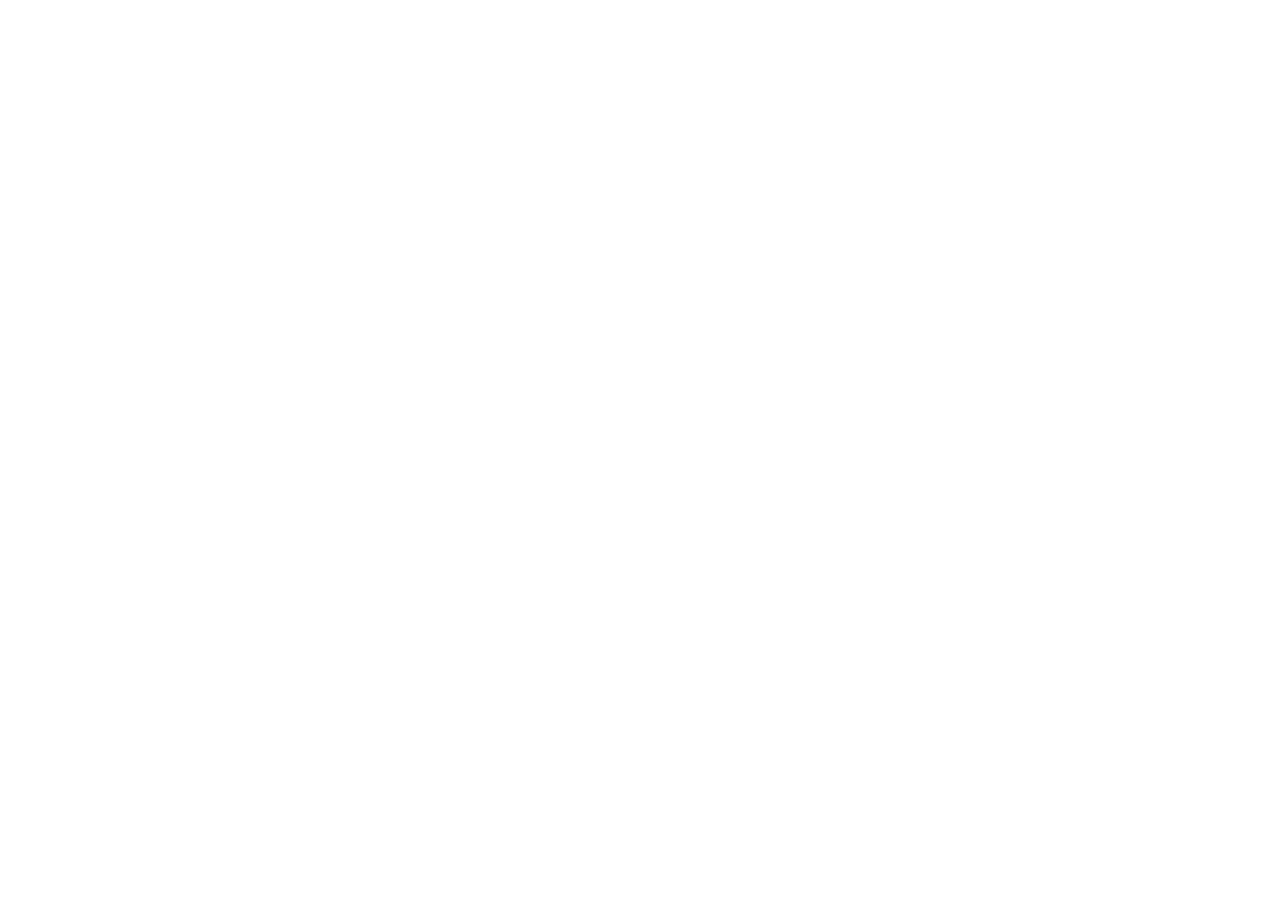
==== analogclock/index.html @ fedcd856 "Update SVG Course" ====
<!doctype html>
<html dir="ltr" lang="nl-be" class="no-js" prefix="og: http://ogp.me/ns#">
<head>
    <!-- CHARACTER ENCODING -->
    <meta charset="UTF-8">
    <!-- LATEST VERSION OF RENDERING ENGINE -->
    <meta http-equiv="X-UA-Compatible" content="IE=edge,chrome=1">
    <!-- MOST IMPORTANT SEO FRIENDLY TAG -->
    <title>DrDynscript HTML5 | SVG | Scalable Vector Graphics</title>
    <!-- LINK MY OWN STYLESHEET -->
    <link rel="stylesheet" href="styles/app.css">
</head>
<body>
<!--[if lt IE 7]>
<p class="chromeframe">You are using an outdated browser. <a href="http://browsehappy.com/">Upgrade your browser today</a> or <a href="http://www.google.com/chromeframe/?redirect=true">install Google Chrome Frame</a> to better experience this site.</p>
<![endif]-->

<!-- BOTTOM SCRIPTS -->
<!-- JQUERY CDN FIRST OTHERWISE LOCAL FALLBACK -->
<script src="http://ajax.aspnetcdn.com/ajax/jquery/jquery-2.0.3.min.js"></script>
<script>window.jQuery || document.write('<script src="components/jquery/jquery-2.0.3.min.js">\x3C/script>')</script>
<!-- CUSTOM JAVASCRIPT FILES -->
<script src="scripts/app.js"></script>
</body>
</html>
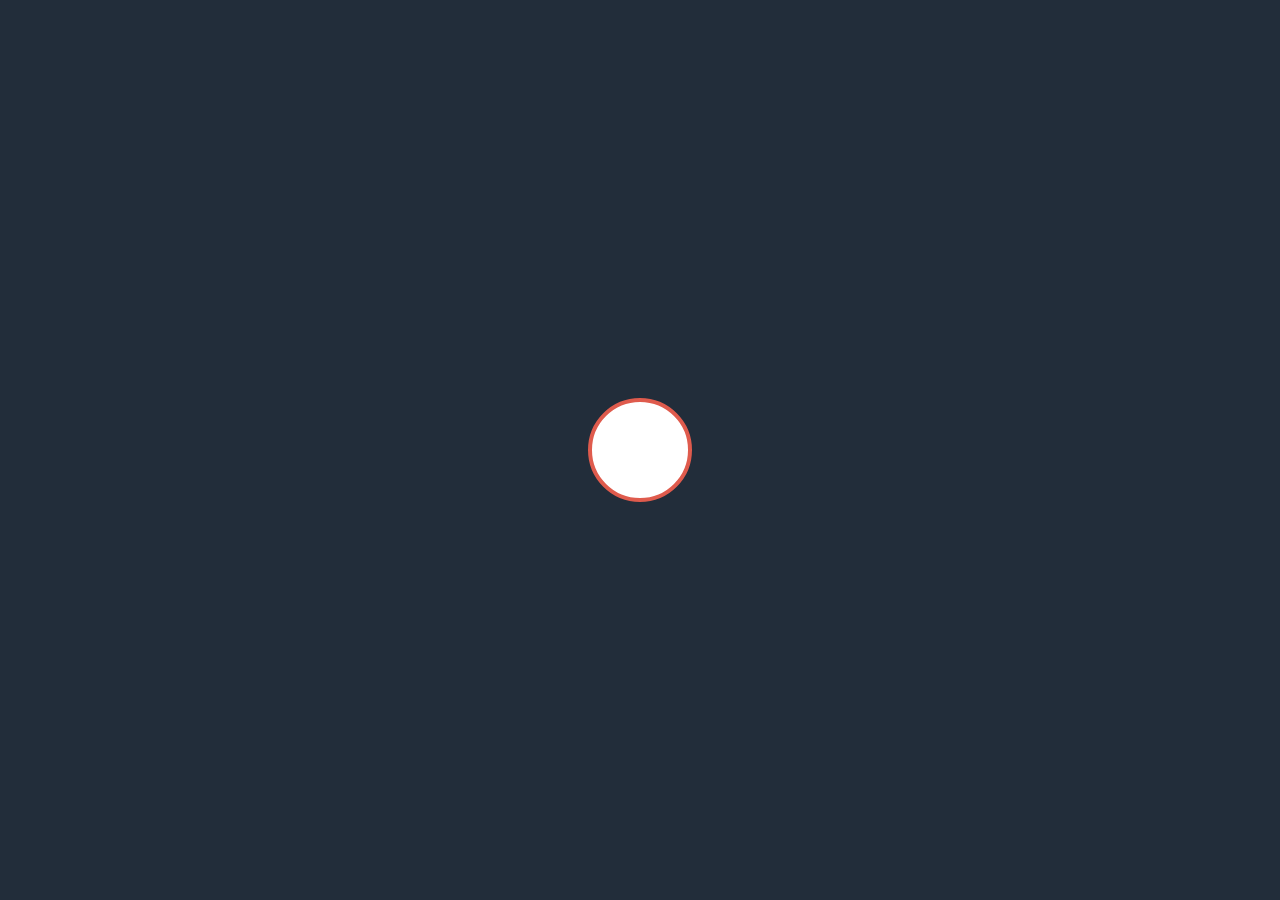
==== commit 8921ef62: "Update SVG Course" ====
--- a/analogclock/index.html
+++ b/analogclock/index.html
@@ -15,6 +15,10 @@
 <p class="chromeframe">You are using an outdated browser. <a href="http://browsehappy.com/">Upgrade your browser today</a> or <a href="http://www.google.com/chromeframe/?redirect=true">install Google Chrome Frame</a> to better experience this site.</p>
 <![endif]-->
 
+<svg class="clock">
+    <circle cx="60" cy="60" r="50" stroke="#df5b4d" stroke-width="4" fill="#ffffff" />
+</svg>
+
 <!-- BOTTOM SCRIPTS -->
 <!-- JQUERY CDN FIRST OTHERWISE LOCAL FALLBACK -->
 <script src="http://ajax.aspnetcdn.com/ajax/jquery/jquery-2.0.3.min.js"></script>
--- a/analogclock/styles/app.css
+++ b/analogclock/styles/app.css
@@ -0,0 +1,16 @@
+html{
+    background-color: rgb(34, 45, 58);
+}
+.clock {
+    position: absolute;
+    width: 120px;
+    height: 120px;
+    top: 50%;
+    left: 50%;
+    margin: -60px 0 0 -60px;
+    border-radius: 10px;
+    float: left;
+    transform-origin-x: 50%;
+    transform-origin-y: 50%;
+    transform-origin-z: initial;
+}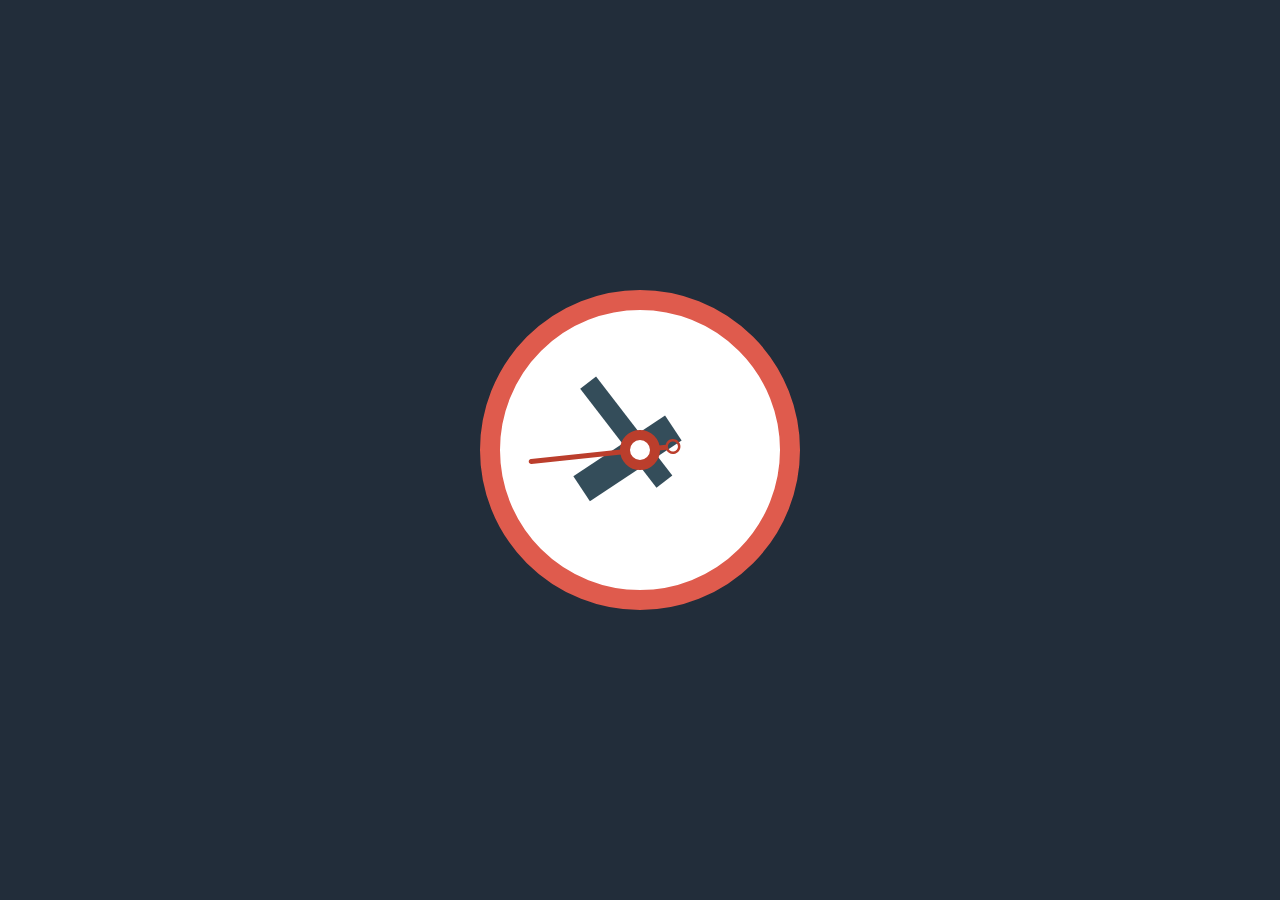
==== commit 74313bb5: "Update analog clock" ====
--- a/analogclock/index.html
+++ b/analogclock/index.html
@@ -16,7 +16,11 @@
 <![endif]-->
 
 <svg class="clock">
-    <circle cx="60" cy="60" r="50" stroke="#df5b4d" stroke-width="4" fill="#ffffff" />
+    <circle cx="32" cy="32" r="30" stroke="#df5b4d" stroke-width="4" fill="#ffffff" />
+    <rect id="hours" x="29" y="18" width="6" height="22" fill="#344d5a" />
+    <rect id="minutes" x="30" y="15" width="4" height="25" fill="#344d5a" />
+    <path id="seconds" d="M30.5,38.625c0,0.828,0.672,1.5,1.5,1.5s1.5-0.672,1.5-1.5c0-0.656-0.414-1.202-1-1.406V10.125c0-0.277-0.223-0.5-0.5-0.5s-0.5,0.223-0.5,0.5v27.094C30.914,37.423,30.5,37.969,30.5,38.625z M31,38.625c0-0.552,0.448-1,1-1s1,0.448,1,1s-0.448,1-1,1S31,39.177,31,38.625z" fill="#bb3e2c" />
+    <circle cx="32" cy="32" r="3" stroke="#bb3e2c" stroke-width="2" fill="#ffffff" />
 </svg>
 
 <!-- BOTTOM SCRIPTS -->
--- a/analogclock/styles/app.css
+++ b/analogclock/styles/app.css
@@ -3,14 +3,15 @@
 }
 .clock {
     position: absolute;
-    width: 120px;
-    height: 120px;
+    width: 64px;
+    height: 64px;
     top: 50%;
     left: 50%;
-    margin: -60px 0 0 -60px;
+    margin: -32px 0 0 -32px;
     border-radius: 10px;
     float: left;
-    transform-origin-x: 50%;
-    transform-origin-y: 50%;
-    transform-origin-z: initial;
+    -webkit-transform-origin-x: 50%;
+    -webkit-transform-origin-y: 50%;
+    -webkit-transform-origin-z: initial;
+    -webkit-transform:scale(5);
 }